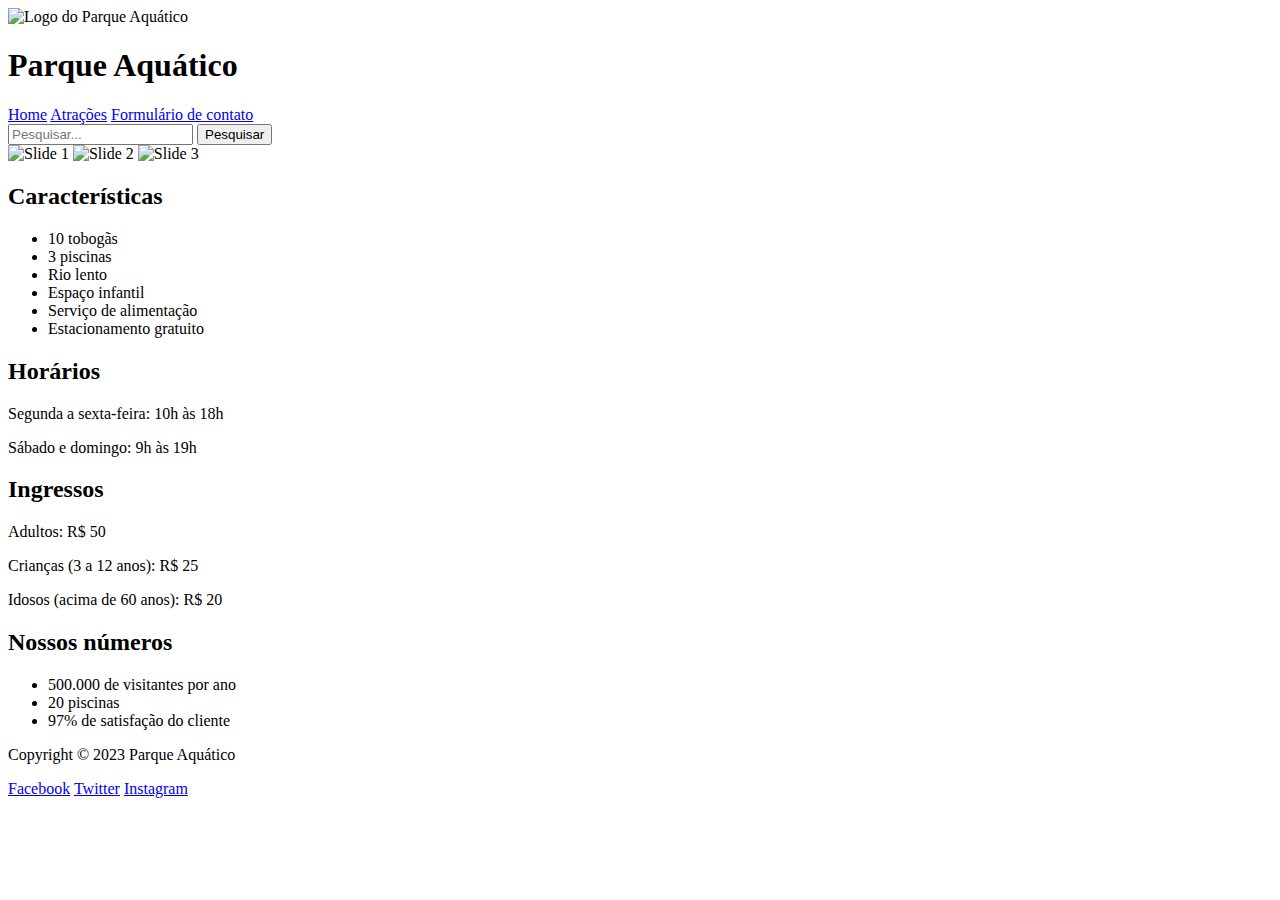
==== index.html @ 257d88c6 "first commit" ====
<!DOCTYPE html>
<html lang="pt-br">
<head>
  <meta charset="UTF-8">
  <meta name="viewport" content="width=device-width, initial-scale=1.0">
  <title>Parque Aquático</title>
  <!-- Favicon -->
  <link rel="shortcut icon" href="#" type="image/x-icon" />
  <!-- Estilos (Link CSS) -->
  <link rel="stylesheet" href="estilos.css">
</head>
<body>

  <!-- ___________________________________________________________________ -->
  <!-- Cabeçalho -->

  <header>
    <img src="images/logo.png" alt="Logo do Parque Aquático">
    <h1>Parque Aquático</h1>
    <!-- Links -->
    <nav>
      <a href="index.html">Home</a>
      <a href="atracoes.html">Atrações</a>
      <a href="contato.html">Formulário de contato</a>
    </nav>
    <!-- Barra de pesquisa -->
    <div class="pesquisa">
      <input type="text" placeholder="Pesquisar...">
      <button type="submit">Pesquisar</button>
    </div>
  </header>

  <!-- ___________________________________________________________________ -->
  <!-- Main -->

  <main>
    <!-- Slides -->
    <section class="slides">
      <img src="images/slide1.jpg" alt="Slide 1">
      <img src="images/slide2.jpg" alt="Slide 2">
      <img src="images/slide3.jpg" alt="Slide 3">
    </section>
    <!-- Principais atrações -->
    <section class="principais">
      <h2>Características</h2>
      <ul>
        <li>10 tobogãs</li>
        <li>3 piscinas</li>
        <li>Rio lento</li>
        <li>Espaço infantil</li>
        <li>Serviço de alimentação</li>
        <li>Estacionamento gratuito</li>
      </ul>
    </section>
    <!-- Horários -->
    <section class="funcionamento">
      <h2>Horários</h2>
      <p>Segunda a sexta-feira: 10h às 18h</p>
      <p>Sábado e domingo: 9h às 19h</p>
    </section>
    <!-- Ingressos -->
    <section class="ingressos">
      <h2>Ingressos</h2>
      <p>Adultos: R$ 50</p>
      <p>Crianças (3 a 12 anos): R$ 25</p>
      <p>Idosos (acima de 60 anos): R$ 20</p>
    </section>
    <!-- Nossos números -->
    <section class="numeros">
        <h2>Nossos números</h2>
        <ul>
          <li>500.000 de visitantes por ano</li>
          <li>20 piscinas</li>
          <li>97% de satisfação do cliente</li>
        </ul>
      </section>
  </main>

  <!-- ___________________________________________________________________ -->
  <!-- Rodapé -->

  <footer>
    <p>Copyright &copy; 2023 Parque Aquático</p>
    <div class="redes-sociais">
      <a href="#">Facebook</a>
      <a href="#">Twitter</a>
      <a href="#">Instagram</a>
    </div>
  </footer>

</body>
</html>
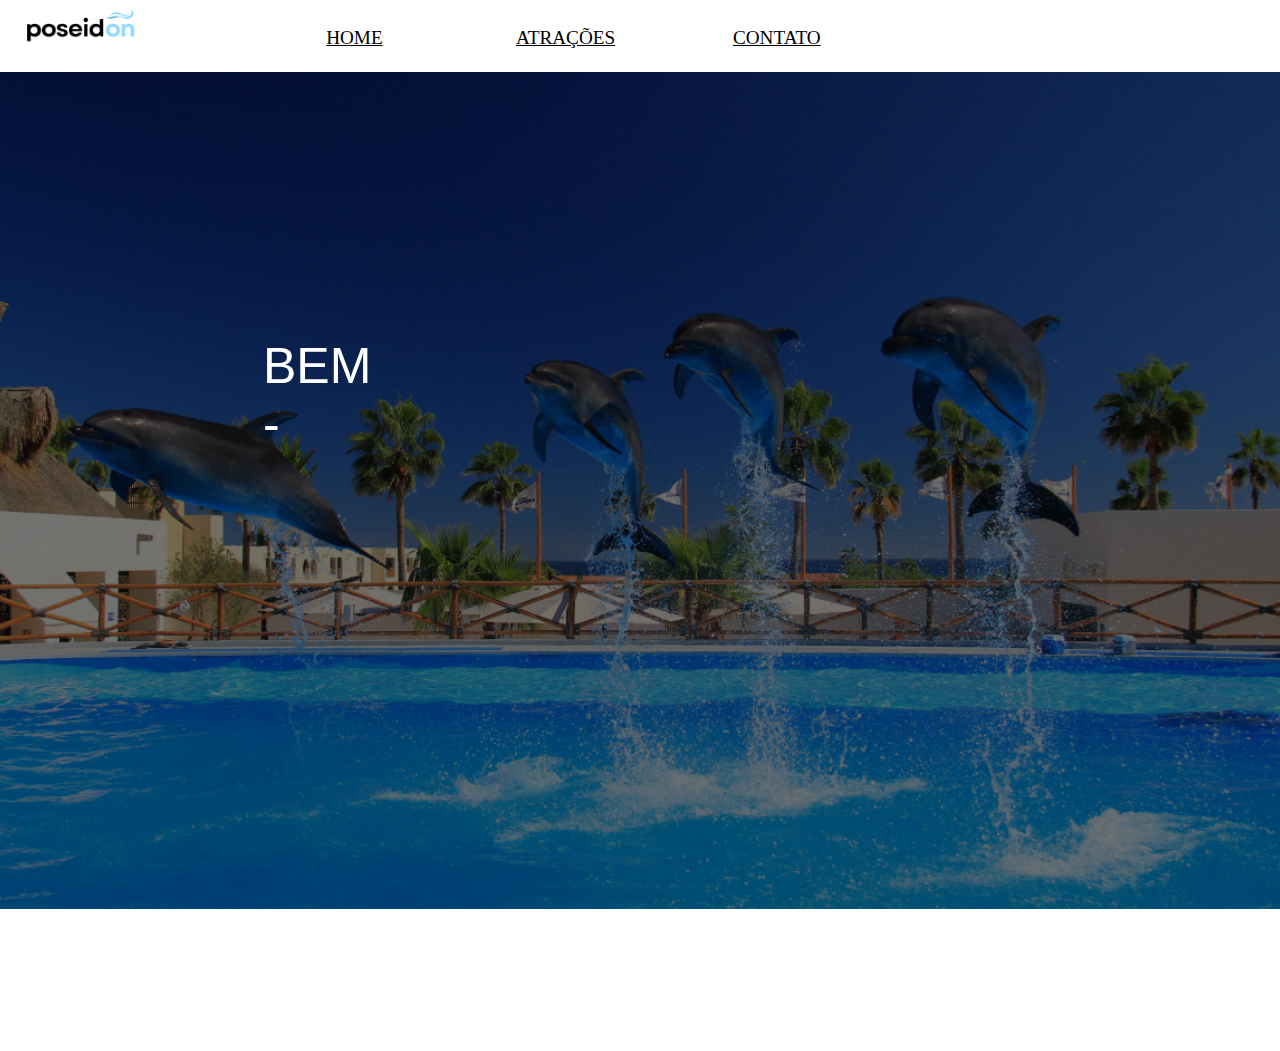
==== commit 1ec17e68: "Update index.html" ====
--- a/index.html
+++ b/index.html
@@ -1,92 +1,33 @@
 <!DOCTYPE html>
-<html lang="pt-br">
+<html>
 <head>
-  <meta charset="UTF-8">
-  <meta name="viewport" content="width=device-width, initial-scale=1.0">
-  <title>Parque Aquático</title>
-  <!-- Favicon -->
-  <link rel="shortcut icon" href="#" type="image/x-icon" />
-  <!-- Estilos (Link CSS) -->
-  <link rel="stylesheet" href="estilos.css">
+    <meta charset='utf-8'>
+    <meta http-equiv='X-UA-Compatible' content='IE=edge'>
+    <title>Poseidom</title>
+    <meta name='viewport' content='width=device-width, initial-scale=1'>
+    <link rel='stylesheet' type='text/css' media='screen' href='index.css'>
+    <script src='main.js'></script>
+    <link rel="shortcut icon" href="imagens/logo.png">
 </head>
 <body>
+    <div class="logo" id="header">
+        <div class="logo">
+            <a href="#"><img src="imagens/logo.png" alt="logo" class="logo"></a>
+        
 
-  <!-- ___________________________________________________________________ -->
-  <!-- Cabeçalho -->
+            <br>
+            <br>
+                <li><a href="#" class="home">HOME</a></li>
+                <br>
+                <br>
+                <li><a href="#" class="atracao">ATRAÇÕES</a></li>
+                <br>
+                <br>
+                <li><a href="#" class="contato">CONTATO</a></li>
 
-  <header>
-    <img src="images/logo.png" alt="Logo do Parque Aquático">
-    <h1>Parque Aquático</h1>
-    <!-- Links -->
-    <nav>
-      <a href="index.html">Home</a>
-      <a href="atracoes.html">Atrações</a>
-      <a href="contato.html">Formulário de contato</a>
-    </nav>
-    <!-- Barra de pesquisa -->
-    <div class="pesquisa">
-      <input type="text" placeholder="Pesquisar...">
-      <button type="submit">Pesquisar</button>
-    </div>
-  </header>
 
-  <!-- ___________________________________________________________________ -->
-  <!-- Main -->
-
-  <main>
-    <!-- Slides -->
-    <section class="slides">
-      <img src="images/slide1.jpg" alt="Slide 1">
-      <img src="images/slide2.jpg" alt="Slide 2">
-      <img src="images/slide3.jpg" alt="Slide 3">
-    </section>
-    <!-- Principais atrações -->
-    <section class="principais">
-      <h2>Características</h2>
-      <ul>
-        <li>10 tobogãs</li>
-        <li>3 piscinas</li>
-        <li>Rio lento</li>
-        <li>Espaço infantil</li>
-        <li>Serviço de alimentação</li>
-        <li>Estacionamento gratuito</li>
-      </ul>
-    </section>
-    <!-- Horários -->
-    <section class="funcionamento">
-      <h2>Horários</h2>
-      <p>Segunda a sexta-feira: 10h às 18h</p>
-      <p>Sábado e domingo: 9h às 19h</p>
-    </section>
-    <!-- Ingressos -->
-    <section class="ingressos">
-      <h2>Ingressos</h2>
-      <p>Adultos: R$ 50</p>
-      <p>Crianças (3 a 12 anos): R$ 25</p>
-      <p>Idosos (acima de 60 anos): R$ 20</p>
-    </section>
-    <!-- Nossos números -->
-    <section class="numeros">
-        <h2>Nossos números</h2>
-        <ul>
-          <li>500.000 de visitantes por ano</li>
-          <li>20 piscinas</li>
-          <li>97% de satisfação do cliente</li>
-        </ul>
-      </section>
-  </main>
-
-  <!-- ___________________________________________________________________ -->
-  <!-- Rodapé -->
-
-  <footer>
-    <p>Copyright &copy; 2023 Parque Aquático</p>
-    <div class="redes-sociais">
-      <a href="#">Facebook</a>
-      <a href="#">Twitter</a>
-      <a href="#">Instagram</a>
-    </div>
-  </footer>
-
-</body>
-</html>
+                <div class="container">
+                    <img id="image" src="imagens/fundo.png">
+                    <label id="texto">BEM -</label>
+                  </div>               
+</html>--- a/index.css
+++ b/index.css
@@ -0,0 +1,60 @@
+.logo{
+    width: 150px; 
+    
+}
+
+
+  
+  .home{
+    width: 1000px;
+    margin-left: -8em;
+    position: absolute;
+    top: 3%;
+    font-size: 120%;
+    color: black;
+    text-align: center;
+    
+  }
+
+  .atracao{
+    width: 1000px;
+    margin-left: 3em;
+    position: absolute;
+    top: 3%;
+    font-size: 120%;
+    color: black;
+    text-align: center;
+
+  }
+
+  .contato{
+
+    width: 1000px;
+    margin-left: 14em;
+    position: absolute;
+    top: 3%;
+    font-size: 120%;
+    color: black;
+    text-align: center;
+  }
+
+  .container {
+    position: relative;
+  }
+  
+  #image {
+    position: relative;
+    width: 1429px;
+    margin-left: -9em;
+    top: -130px;
+  }
+  
+  #texto {
+    position: absolute;
+    font-size: 50px;
+    left: 255px;
+    top: 135px;
+    font-family: 'Roboto', sans-serif;
+    color: white;
+  }
+  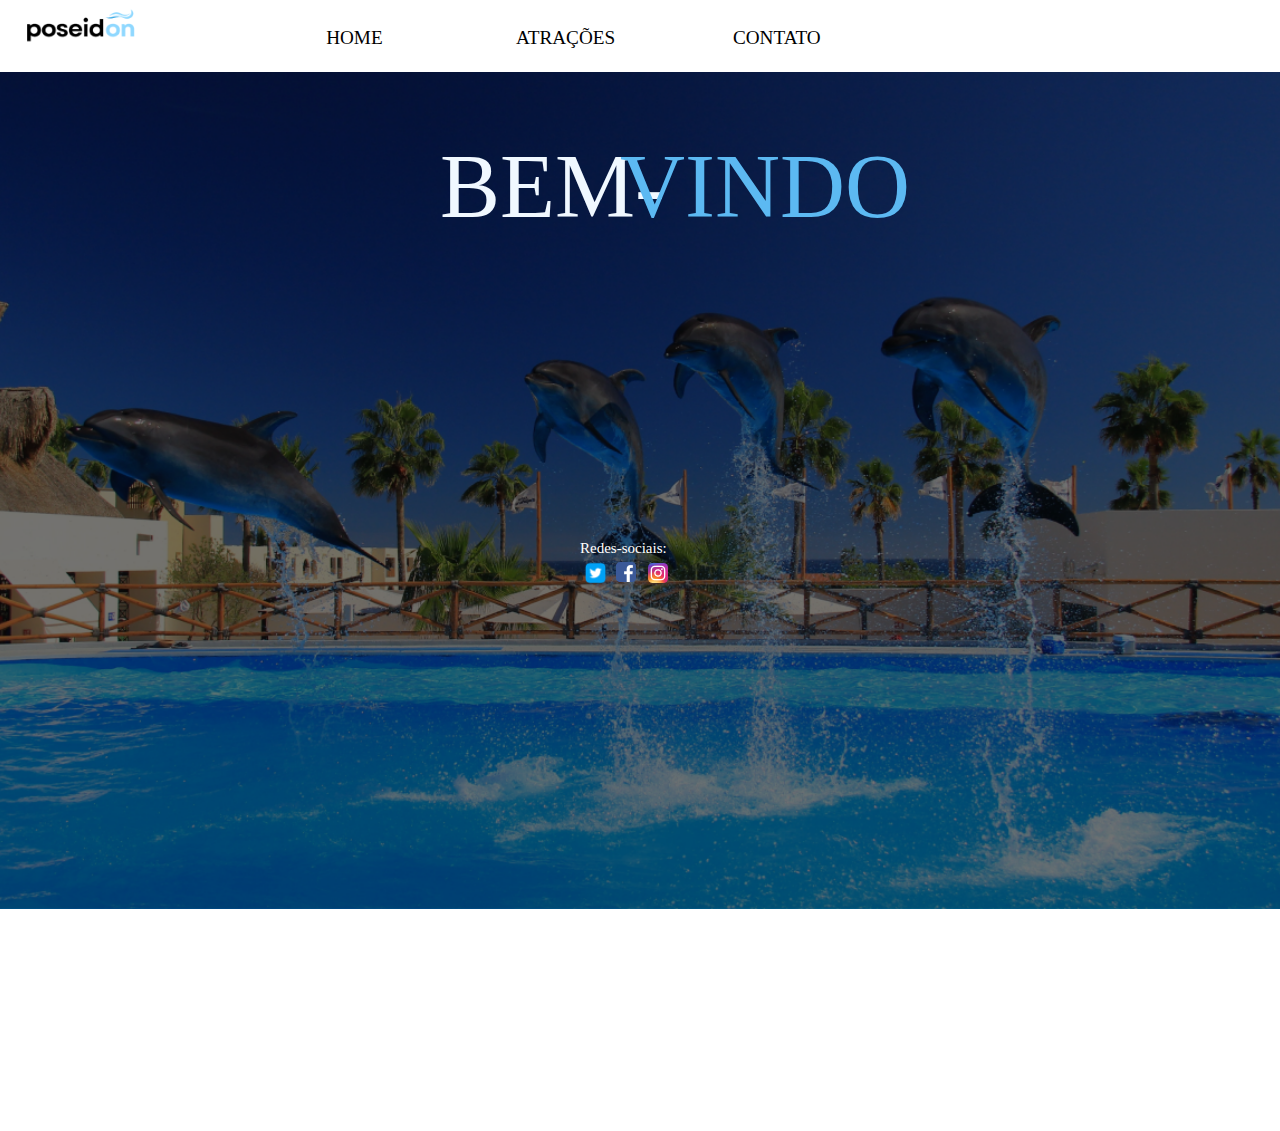
==== commit 11e66acf: "Update index.html" ====
--- a/index.html
+++ b/index.html
@@ -26,8 +26,16 @@
                 <li><a href="#" class="contato">CONTATO</a></li>
 
 
-                <div class="container">
+          
                     <img id="image" src="imagens/fundo.png">
-                    <label id="texto">BEM -</label>
-                  </div>               
+                    <label id="texto">BEM-</label>
+                    <label id="texto1">VINDO</label>
+                    <label id="redes">Redes-sociais:</label>
+                    <img id="insta" src="imagens/insta.png">
+                    <img id="face" src="imagens/face.png">
+                    <img id="tt" src="imagens/tt.png">
+                  </div>           
+                  
+                  
+                  
 </html>--- a/index.css
+++ b/index.css
@@ -13,7 +13,7 @@
     font-size: 120%;
     color: black;
     text-align: center;
-    
+    text-decoration: none;
   }
 
   .atracao{
@@ -24,11 +24,11 @@
     font-size: 120%;
     color: black;
     text-align: center;
-
+    text-decoration: none;
   }
 
   .contato{
-
+    text-decoration: none;
     width: 1000px;
     margin-left: 14em;
     position: absolute;
@@ -36,6 +36,7 @@
     font-size: 120%;
     color: black;
     text-align: center;
+   
   }
 
   .container {
@@ -51,10 +52,54 @@
   
   #texto {
     position: absolute;
-    font-size: 50px;
-    left: 255px;
+    font-size: 90px;
+    left: 440px;
     top: 135px;
-    font-family: 'Roboto', sans-serif;
-    color: white;
+    font-family: Impact, fantasy;
+    color: aliceblue;
   }
-  +
+  #texto1 {
+    position: absolute;
+    font-size: 90px;
+    left: 620px;
+    top: 135px;
+    font-family: Impact, fantasy;
+    color: #5CB9F2
+    ;
+  }
+
+  #redes {
+    position: absolute;
+    font-size: 15px;
+    left: 580px;
+    top: 540px;
+    font-family: Times, Times New Roman, serif;
+    color: #ffffff
+    ;
+    
+  }
+  
+  #insta{
+    position: relative;
+    width: 20px;
+    margin-left: 40em;
+    top: -480px;
+  }
+
+  #face{
+    position: relative;
+    width: 20px;
+    margin-left: 38em;
+    top: -504.8px;
+  }
+  #tt{
+    position: relative;
+    width: 33px;
+    margin-left: 35.7em;
+    top: -532px;
+  }
+
+  
+   
+   
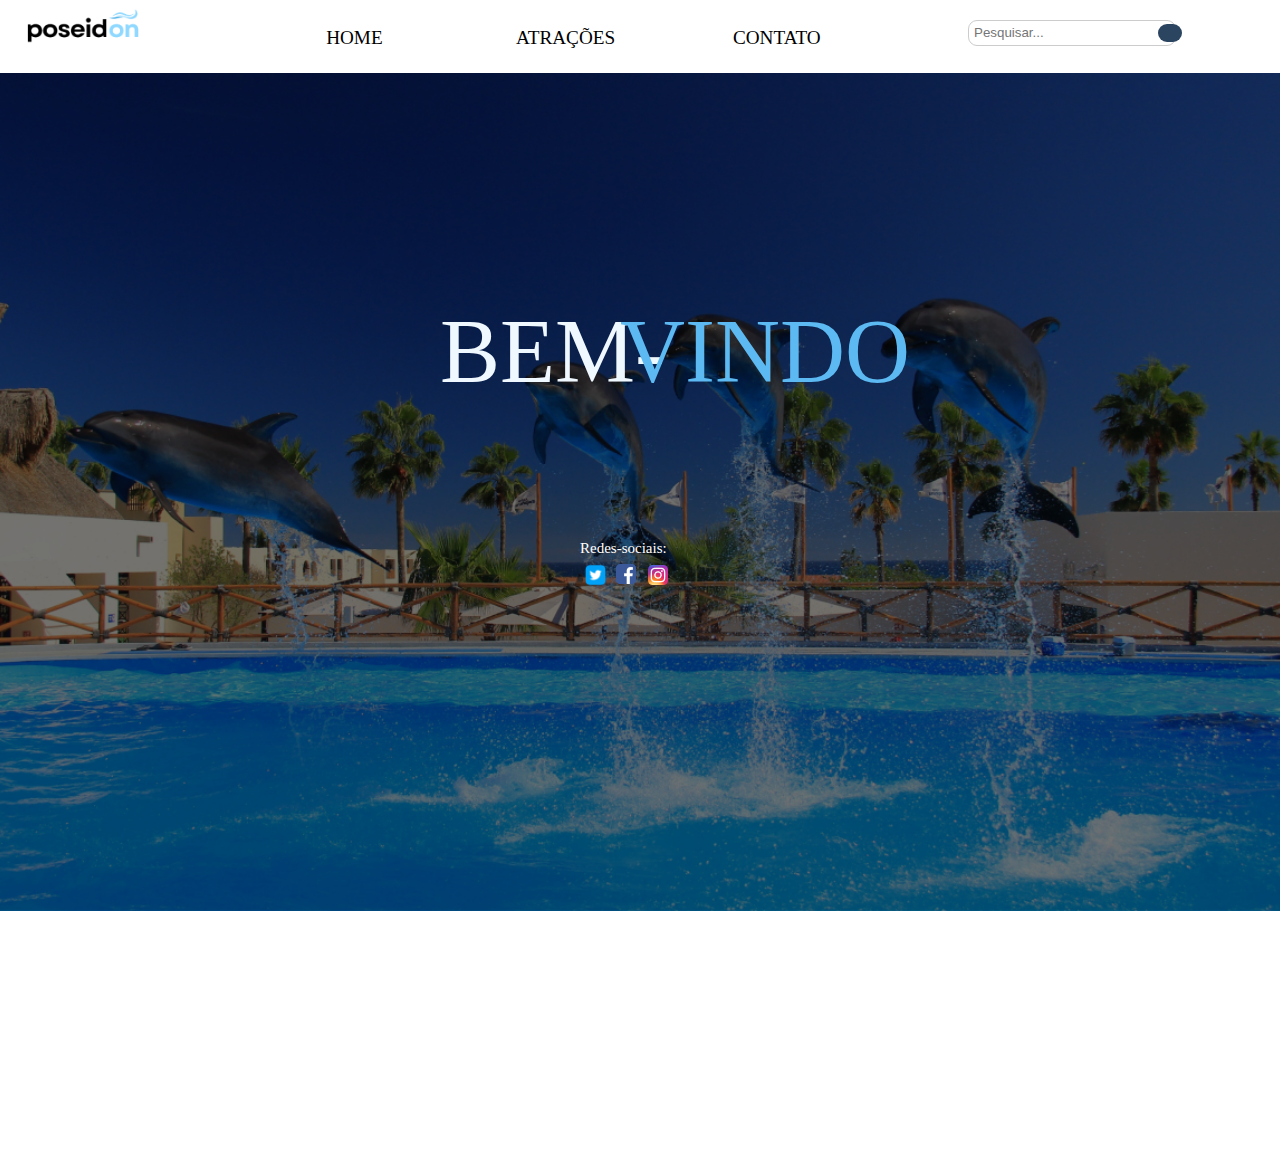
==== commit 360021dc: "commit da ana" ====
--- a/index.html
+++ b/index.html
@@ -37,5 +37,9 @@
                   </div>           
                   
                   
+                  <div class="search-bar">
+                    <input type="text" placeholder="Pesquisar...">
+                    <button type="submit"></button>
+                  </div>
                   
 </html>--- a/index.css
+++ b/index.css
@@ -1,5 +1,5 @@
 .logo{
-    width: 150px; 
+    width: 155px; 
     
 }
 
@@ -54,7 +54,7 @@
     position: absolute;
     font-size: 90px;
     left: 440px;
-    top: 135px;
+    top: 300px;
     font-family: Impact, fantasy;
     color: aliceblue;
   }
@@ -63,8 +63,7 @@
     position: absolute;
     font-size: 90px;
     left: 620px;
-    top: 135px;
-    font-family: Impact, fantasy;
+    top: 300px;    font-family: Impact, fantasy;
     color: #5CB9F2
     ;
   }
@@ -100,6 +99,39 @@
     top: -532px;
   }
 
+/* Estilos para o contêiner da barra de pesquisa */
+.search-bar {
+    display: flex;
+    align-items: center;
+    width: 200px;
+    border: 1px solid #ccc;
+    border-radius: 9px;
+    padding: 3px;
+    position: relative;
+   
+    margin-left: 60em;
+    top: -1105px;
+   
+  }
   
+  /* Estilos para o campo de texto */
+  .search-bar input[type="text"] {
+    flex: 1;
+    border: none;
+    outline: none;
    
-   
+  }
+  
+  /* Estilos para o botão */
+  .search-bar button {
+    background-color: #2b4561;
+    color: #fff;
+    border: none;
+    border-radius: 9px;
+    margin-left: 5px;
+    padding: 9px 12px;
+    cursor: pointer;
+    
+  }
+
+ 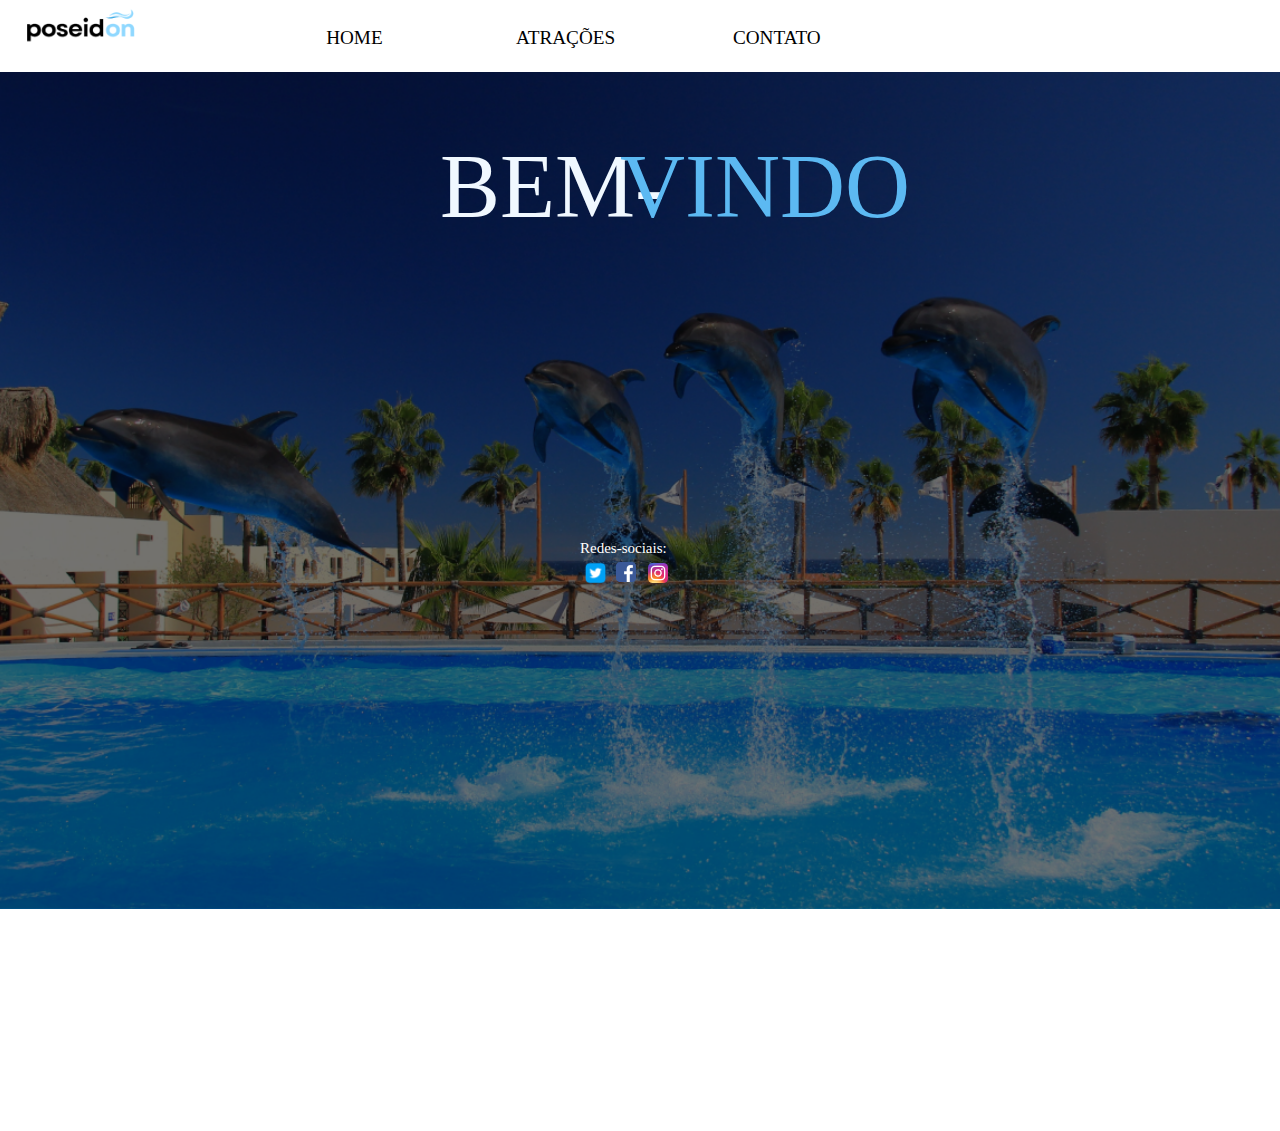
==== commit 03b80ca9: "Merge branch 'main' of https://github.com/BiaMayumi/parqueAquatico" ====
--- a/index.html
+++ b/index.html
@@ -37,9 +37,5 @@
                   </div>           
                   
                   
-                  <div class="search-bar">
-                    <input type="text" placeholder="Pesquisar...">
-                    <button type="submit"></button>
-                  </div>
                   
 </html>--- a/index.css
+++ b/index.css
@@ -1,5 +1,5 @@
 .logo{
-    width: 155px; 
+    width: 150px; 
     
 }
 
@@ -54,7 +54,7 @@
     position: absolute;
     font-size: 90px;
     left: 440px;
-    top: 300px;
+    top: 135px;
     font-family: Impact, fantasy;
     color: aliceblue;
   }
@@ -63,7 +63,8 @@
     position: absolute;
     font-size: 90px;
     left: 620px;
-    top: 300px;    font-family: Impact, fantasy;
+    top: 135px;
+    font-family: Impact, fantasy;
     color: #5CB9F2
     ;
   }
@@ -99,39 +100,6 @@
     top: -532px;
   }
 
-/* Estilos para o contêiner da barra de pesquisa */
-.search-bar {
-    display: flex;
-    align-items: center;
-    width: 200px;
-    border: 1px solid #ccc;
-    border-radius: 9px;
-    padding: 3px;
-    position: relative;
+  
    
-    margin-left: 60em;
-    top: -1105px;
    
-  }
-  
-  /* Estilos para o campo de texto */
-  .search-bar input[type="text"] {
-    flex: 1;
-    border: none;
-    outline: none;
-   
-  }
-  
-  /* Estilos para o botão */
-  .search-bar button {
-    background-color: #2b4561;
-    color: #fff;
-    border: none;
-    border-radius: 9px;
-    margin-left: 5px;
-    padding: 9px 12px;
-    cursor: pointer;
-    
-  }
-
- 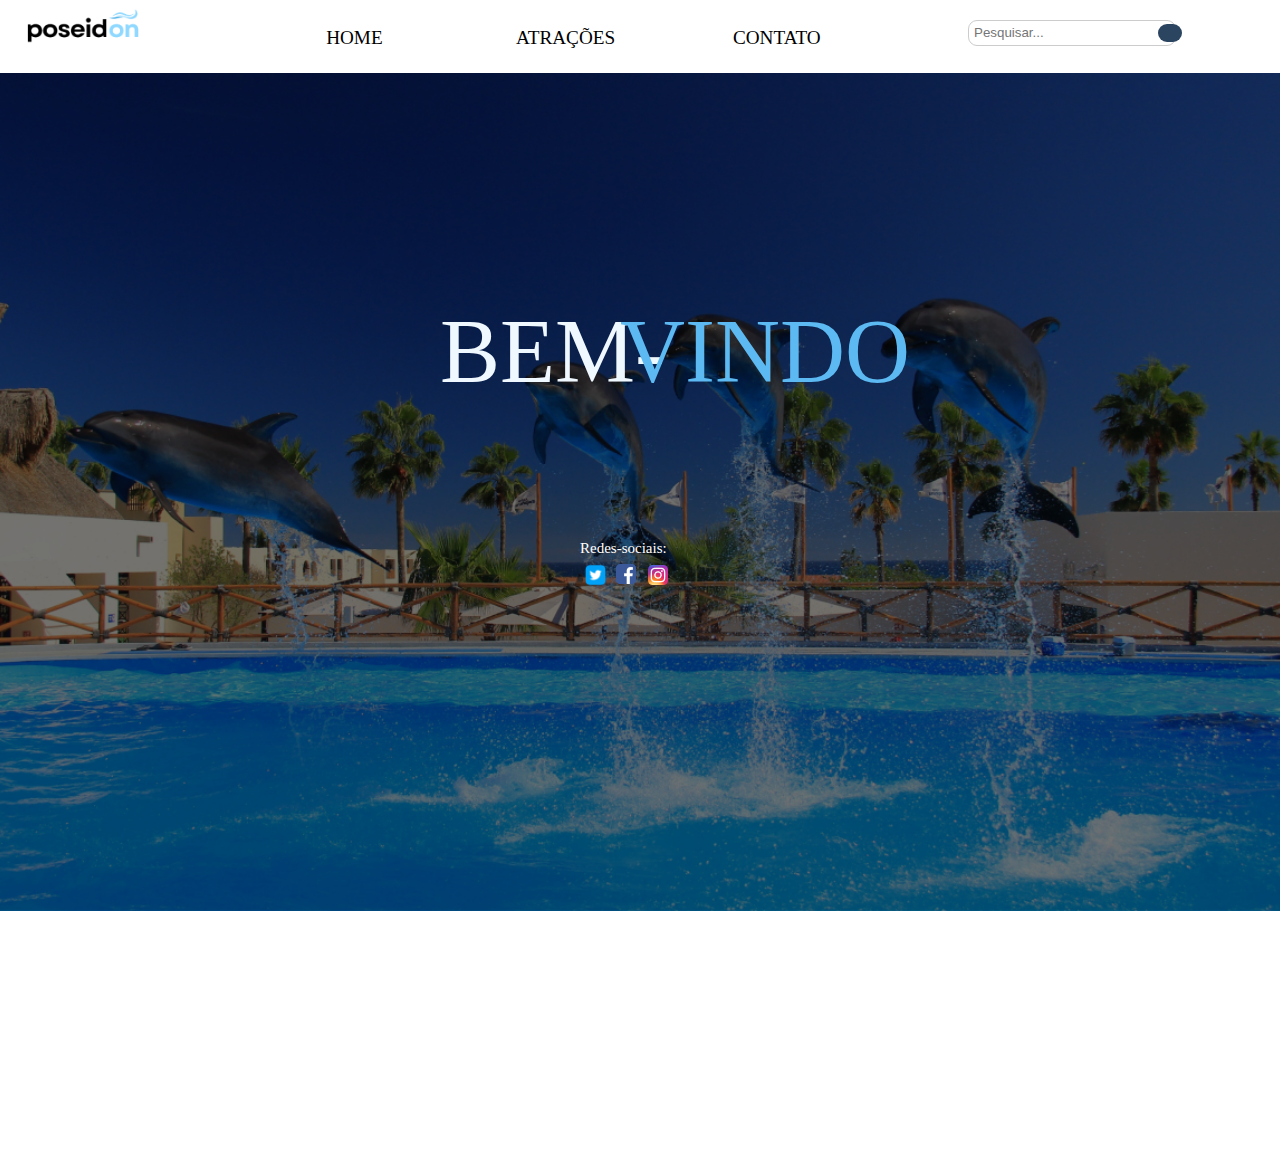
==== commit 751d2840: "Merge branch 'main' of https://github.com/BiaMayumi/parqueAquatico" ====
--- a/index.html
+++ b/index.html
@@ -37,5 +37,9 @@
                   </div>           
                   
                   
+                  <div class="search-bar">
+                    <input type="text" placeholder="Pesquisar...">
+                    <button type="submit"></button>
+                  </div>
                   
 </html>--- a/index.css
+++ b/index.css
@@ -1,5 +1,5 @@
 .logo{
-    width: 150px; 
+    width: 155px; 
     
 }
 
@@ -54,7 +54,7 @@
     position: absolute;
     font-size: 90px;
     left: 440px;
-    top: 135px;
+    top: 300px;
     font-family: Impact, fantasy;
     color: aliceblue;
   }
@@ -63,8 +63,7 @@
     position: absolute;
     font-size: 90px;
     left: 620px;
-    top: 135px;
-    font-family: Impact, fantasy;
+    top: 300px;    font-family: Impact, fantasy;
     color: #5CB9F2
     ;
   }
@@ -100,6 +99,39 @@
     top: -532px;
   }
 
+/* Estilos para o contêiner da barra de pesquisa */
+.search-bar {
+    display: flex;
+    align-items: center;
+    width: 200px;
+    border: 1px solid #ccc;
+    border-radius: 9px;
+    padding: 3px;
+    position: relative;
+   
+    margin-left: 60em;
+    top: -1105px;
+   
+  }
   
+  /* Estilos para o campo de texto */
+  .search-bar input[type="text"] {
+    flex: 1;
+    border: none;
+    outline: none;
    
-   
+  }
+  
+  /* Estilos para o botão */
+  .search-bar button {
+    background-color: #2b4561;
+    color: #fff;
+    border: none;
+    border-radius: 9px;
+    margin-left: 5px;
+    padding: 9px 12px;
+    cursor: pointer;
+    
+  }
+
+ 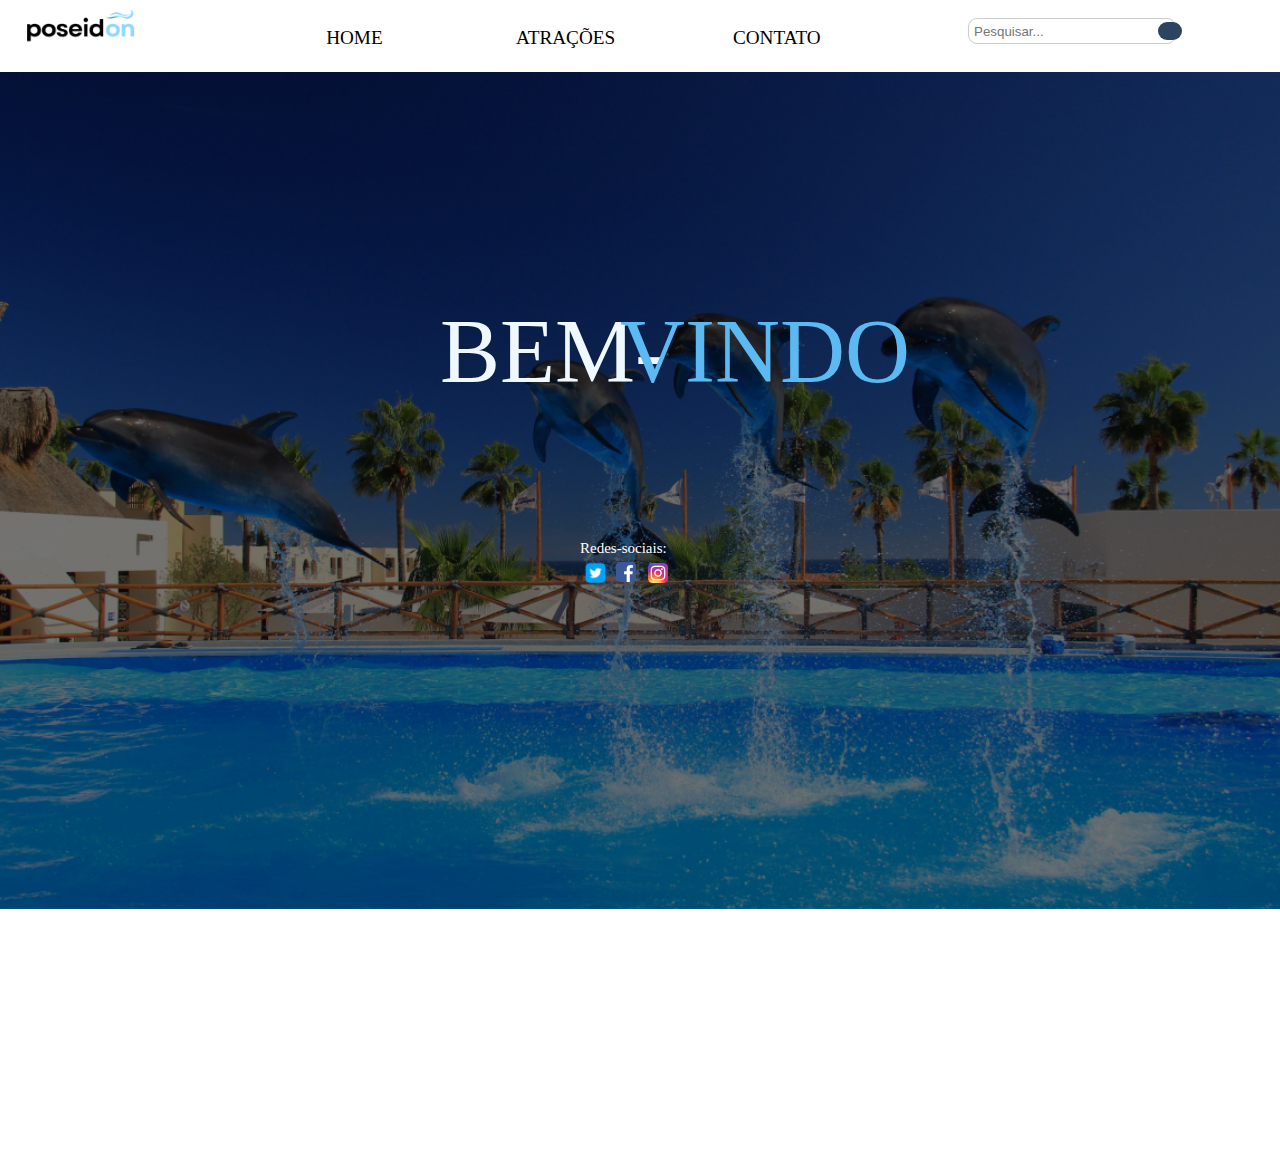
==== commit a1edf73f: "commit da ana" ====
--- a/index.html
+++ b/index.html
@@ -20,7 +20,7 @@
                 <li><a href="#" class="home">HOME</a></li>
                 <br>
                 <br>
-                <li><a href="#" class="atracao">ATRAÇÕES</a></li>
+                <li><a href="atracoes.html" class="atracao">ATRAÇÕES</a></li>
                 <br>
                 <br>
                 <li><a href="#" class="contato">CONTATO</a></li>
--- a/index.css
+++ b/index.css
@@ -1,6 +1,5 @@
 .logo{
-    width: 155px; 
-    
+    width: 150px; 
 }
 
 
